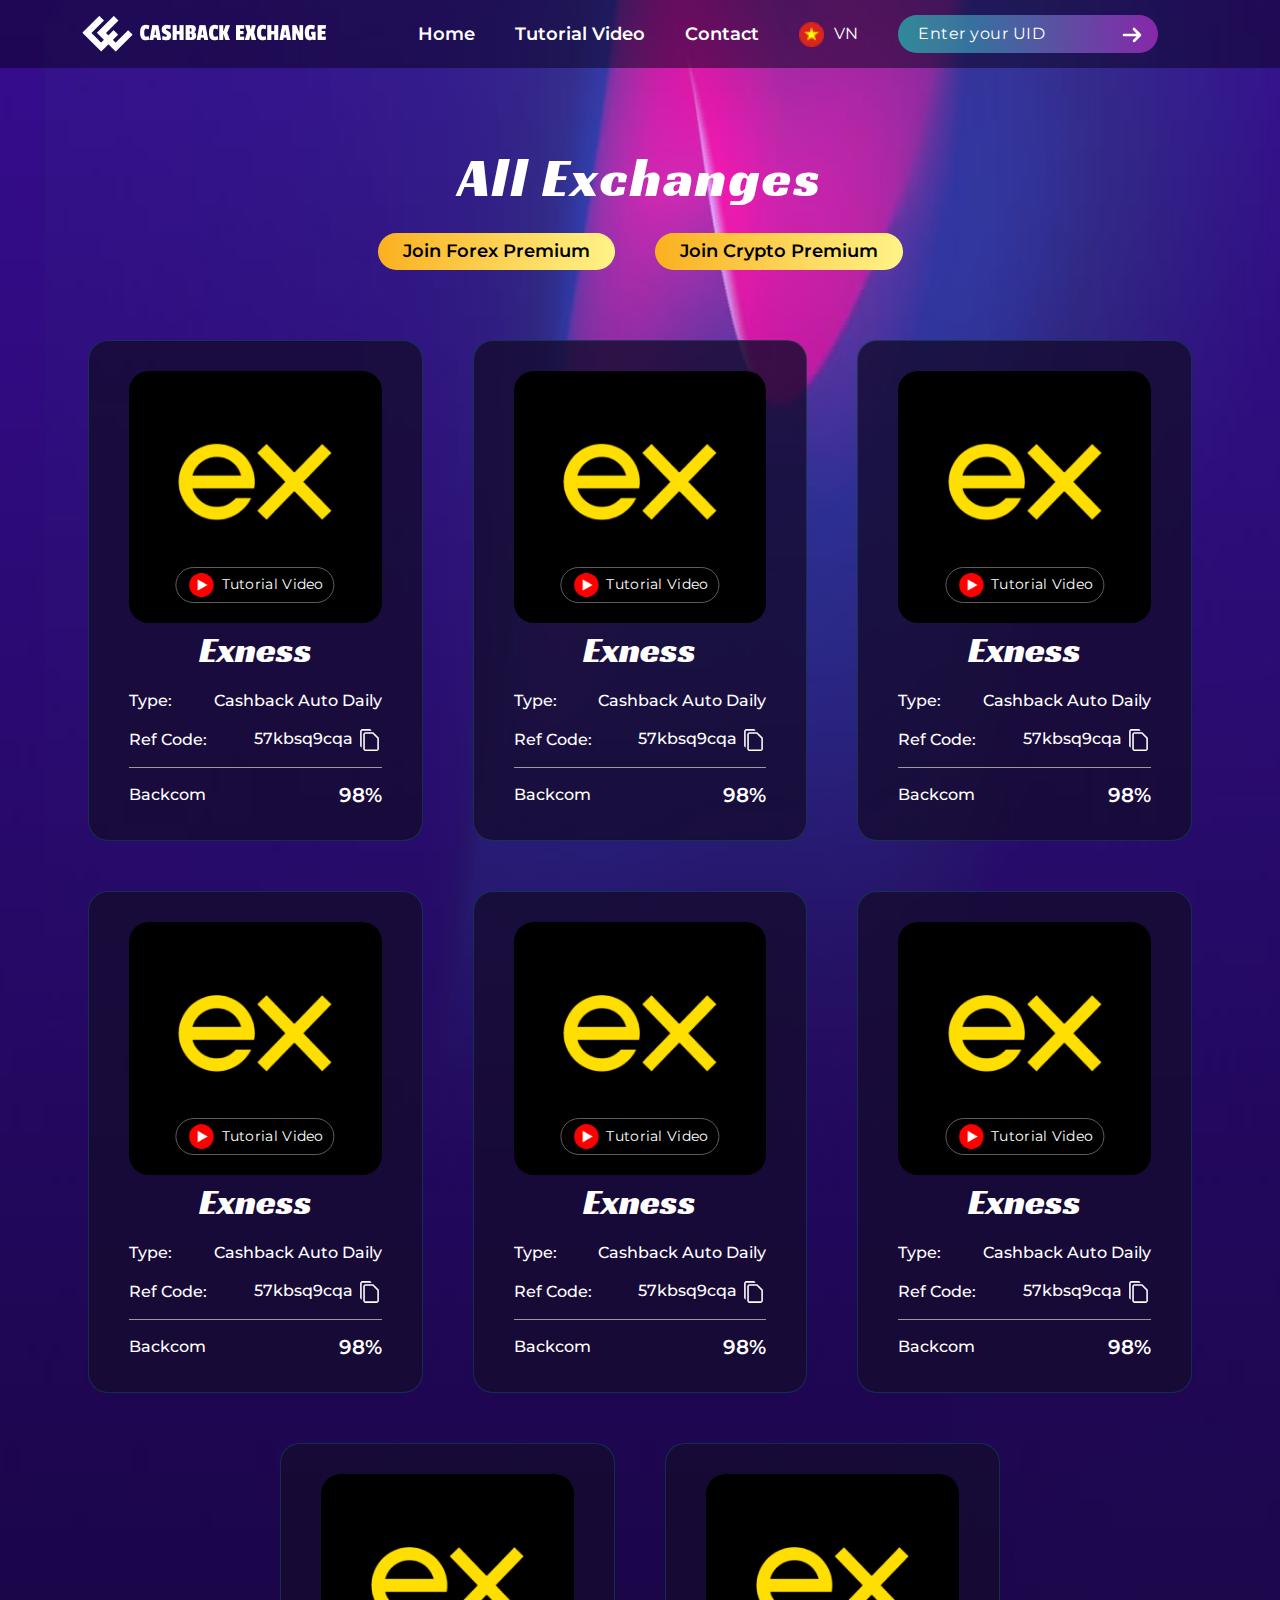
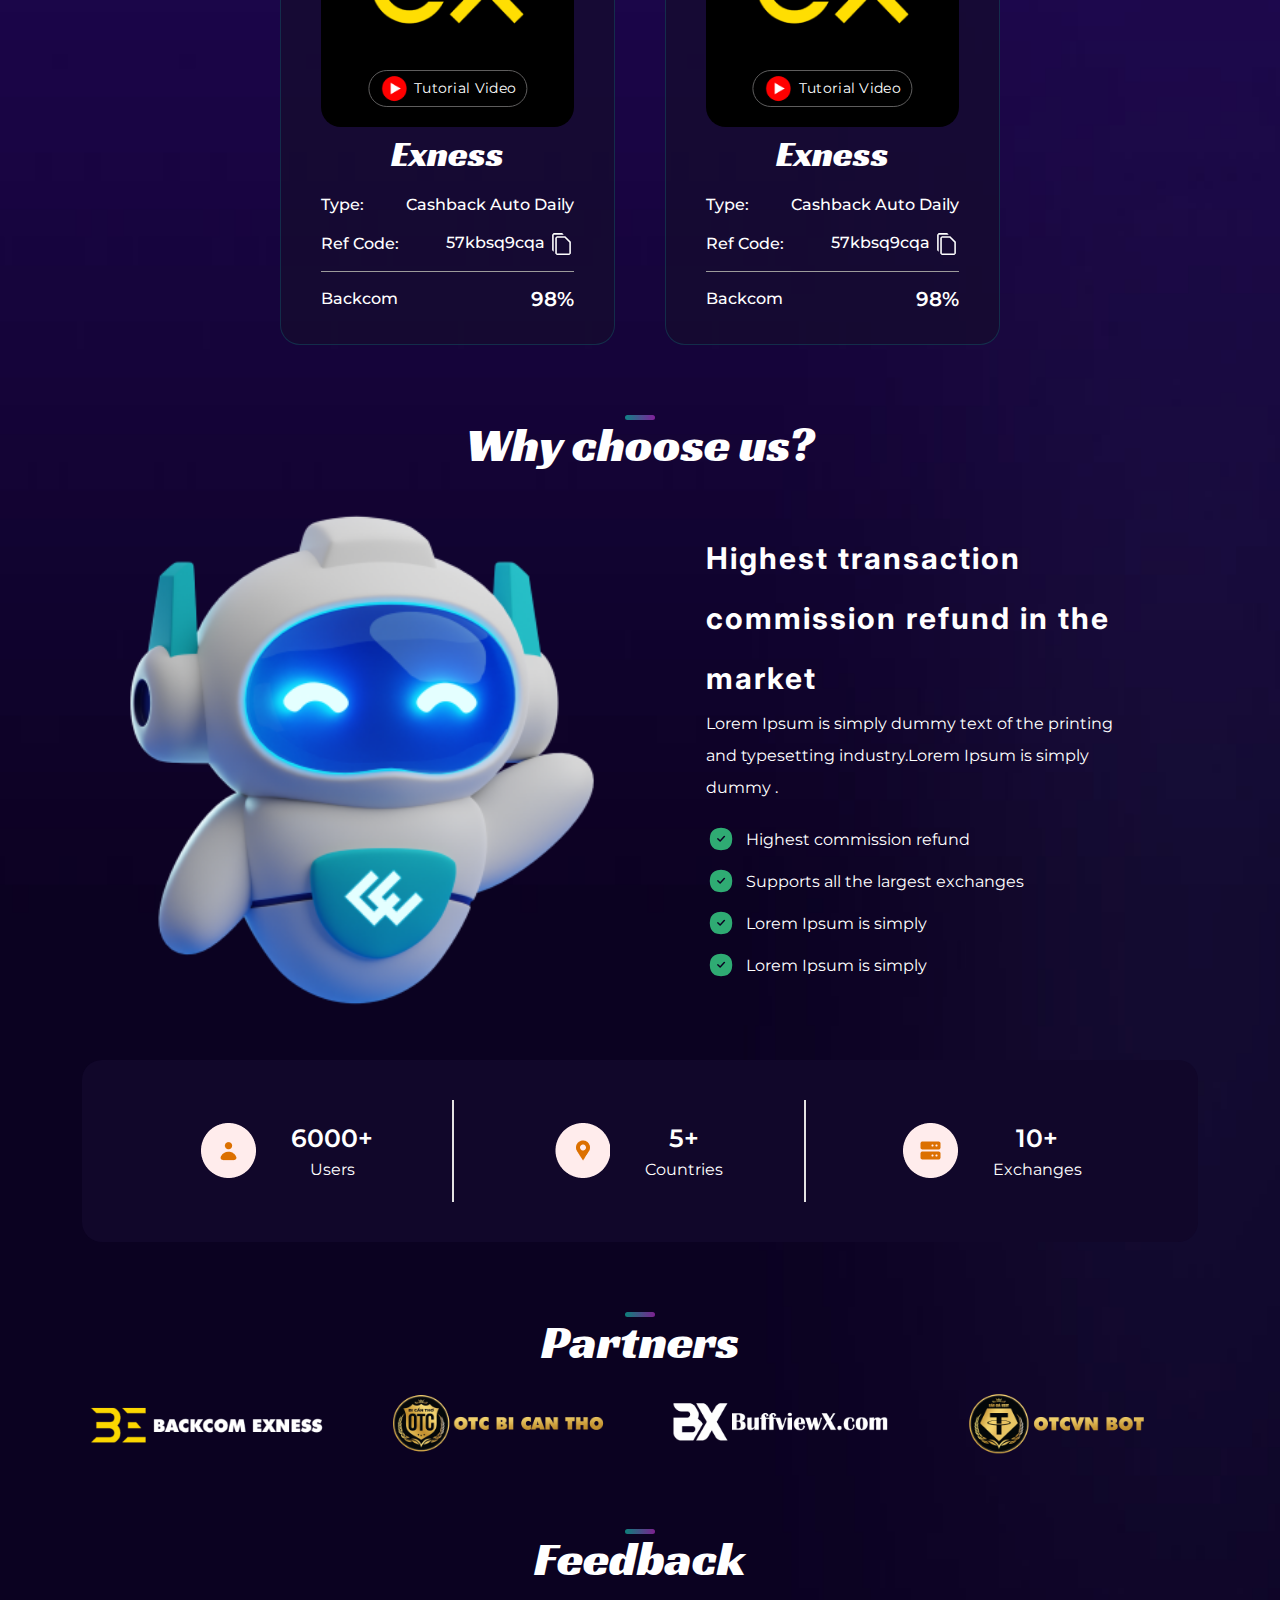
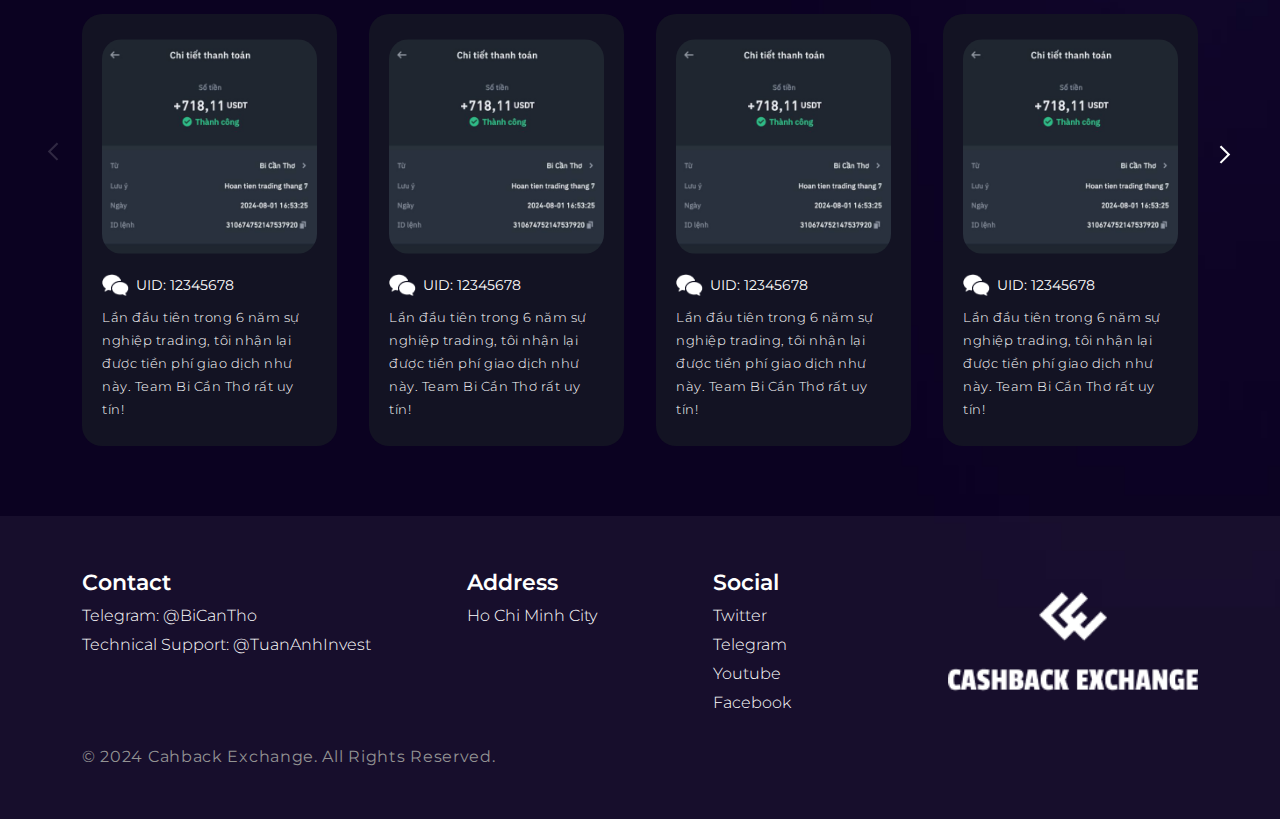
==== index.html @ c0fdc3c4 "no message" ====
<!DOCTYPE html>
<html lang="en">
  <head>
    <meta charset="UTF-8" />
    <meta name="viewport" content="width=device-width, initial-scale=1.0" />
    <link rel="stylesheet" href="./bootstrap/css/bootstrap.min.css" />
    <link rel="preconnect" href="https://fonts.googleapis.com" />
    <link rel="preconnect" href="https://fonts.gstatic.com" crossorigin />
    <link
      href="https://fonts.googleapis.com/css2?family=Inter:ital,opsz,wght@0,14..32,100..900;1,14..32,100..900&display=swap"
      rel="stylesheet"
    />
    <link rel="preconnect" href="https://fonts.googleapis.com" />
    <link rel="preconnect" href="https://fonts.gstatic.com" crossorigin />
    <link
      href="https://fonts.googleapis.com/css2?family=Montserrat:ital,wght@0,100..900;1,100..900&display=swap"
      rel="stylesheet"
    />
    <link rel="preconnect" href="https://fonts.googleapis.com" />
    <link rel="preconnect" href="https://fonts.gstatic.com" crossorigin />
    <link
      href="https://fonts.googleapis.com/css2?family=Montserrat:ital,wght@0,100..900;1,100..900&family=Racing+Sans+One&display=swap"
      rel="stylesheet"
    />
    <script src="https://cdnjs.cloudflare.com/ajax/libs/jquery/3.6.1/jquery.min.js"></script>
    <link rel="stylesheet" href="swiper/swiper-bundle.min.css" />
    <link rel="stylesheet" href="bootstrap/css/bootstrap.min.css" />
    <script src="bootstrap/js/bootstrap.min.js"></script>
    <link rel="stylesheet" href="./css/main.css" />
    <title>Document</title>
  </head>
  <body>
    <main>
      <!-- HEADER  -->
      <header>
        <div class="container">
          <div class="header-container d-flex justify-content-between">
            <div class="header-left">
              <div class="header-logo">
                <a href="">
                  <img src="./image/Logo.png" alt="" />
                </a>
              </div>
            </div>
            <div class="header-right d-flex">
              <ul class="d-none d-lg-flex header-menu">
                <li><a class="menu-item" href="">Home</a></li>
                <li><a class="menu-item" href="">Tutorial Video</a></li>
                <li><a class="menu-item" href="">Contact</a></li>
              </ul>
              <div class="language-switcher">
                <div
                  class="language"
                  id="vi-language"
                  onclick="switchLanguage('en')"
                >
                  <img src="image/VN.png" alt="Vietnamese Flag" />
                  <span>VN</span>
                </div>
                <div
                  class="language"
                  id="en-language"
                  onclick="switchLanguage('vi')"
                  style="display: none"
                >
                  <img src="image/EN.png" alt="English Flag" />
                  <span>EN</span>
                </div>
              </div>

              <div class="box-enter-id d-none d-lg-block position-relative">
                <div class="form-enter-id">
                  <input
                    type="text"
                    class="header-button"
                    placeholder="Enter your UID"
                  />
                  <button
                    class="position-absolute"
                    data-bs-toggle="modal"
                    data-bs-target="#popup-enter-your-id"
                    aria-controls="popup-enter-your-id"
                  >
                    <svg
                      fill="#fff"
                      width="20px"
                      height="20px"
                      viewBox="0 0 0.375 0.375"
                      xmlns="http://www.w3.org/2000/svg"
                      id="arrow"
                    >
                      <path
                        d="M0.207 0.057a0.025 0.025 0 0 1 0.035 0l0.113 0.113a0.025 0.025 0 0 1 0 0.035l-0.113 0.113a0.025 0.025 0 0 1 -0.035 -0.035L0.275 0.213H0.038a0.025 0.025 0 0 1 0 -0.05H0.275L0.207 0.093a0.025 0.025 0 0 1 0 -0.035"
                      />
                    </svg>
                  </button>
                </div>
              </div>
              <div class="header-action-group">
                <div
                  id="menu-mobile-btn"
                  class="d-block d-xl-none d-lg-none header-action-item"
                  type="button"
                  data-bs-toggle="offcanvas"
                  data-bs-target="#menu-mobile"
                  aria-controls="menu-mobile"
                >
                  <svg
                    fill="#fff"
                    width="20px"
                    height="20px"
                    viewBox="0 0 25.6 25.6"
                    xmlns="http://www.w3.org/2000/svg"
                  >
                    <path
                      d="M0.675 4.84c-0.205 -0.205 -0.305 -0.465 -0.305 -0.78s0.1 -0.575 0.305 -0.78S1.14 2.975 1.455 2.975h22.81c0.315 0 0.575 0.1 0.78 0.305s0.305 0.465 0.305 0.78 -0.1 0.575 -0.305 0.78 -0.465 0.305 -0.78 0.305H1.455c-0.315 0 -0.575 -0.1 -0.78 -0.305m24.37 7.13c0.205 0.205 0.305 0.465 0.305 0.78s-0.1 0.575 -0.305 0.78 -0.465 0.305 -0.78 0.305H1.455c-0.315 0 -0.575 -0.1 -0.78 -0.305S0.37 13.065 0.37 12.75s0.1 -0.575 0.305 -0.78 0.465 -0.305 0.78 -0.305h22.81c0.315 0 0.575 0.1 0.78 0.305m0 8.685c0.205 0.205 0.305 0.465 0.305 0.78s-0.1 0.575 -0.305 0.78 -0.465 0.305 -0.78 0.305H1.455c-0.315 0 -0.575 -0.1 -0.78 -0.305S0.37 21.75 0.37 21.435s0.1 -0.575 0.305 -0.78S1.14 20.35 1.455 20.35h22.81c0.315 0 0.575 0.105 0.78 0.305"
                    />
                  </svg>
                </div>
              </div>
            </div>
          </div>
          <div
            class="offcanvas offcanvas-start"
            tabindex="-1"
            id="menu-mobile"
            aria-labelledby="menu-mobileLabel"
          >
            <div class="offcanvas-body">
              <button
                type="button"
                class="btn-close"
                data-bs-dismiss="offcanvas"
                aria-label="Close"
              >
                <svg
                  width="20px"
                  height="20px"
                  viewBox="0 0 0.4 0.4"
                  xmlns="http://www.w3.org/2000/svg"
                >
                  <path
                    fill="#fff"
                    fill-rule="evenodd"
                    d="M0.282 0.082a0.025 0.025 0 1 1 0.035 0.035L0.235 0.2l0.082 0.082a0.025 0.025 0 0 1 -0.035 0.035L0.2 0.235l-0.082 0.082a0.025 0.025 0 0 1 -0.035 -0.035L0.165 0.2 0.082 0.118a0.025 0.025 0 0 1 0.035 -0.035L0.2 0.165z"
                  />
                </svg>
              </button>
              <nav class="header-nav-mobile">
                <ul class="header-menu">
                  <li><a class="menu-item" href="">Home</a></li>
                  <li><a class="menu-item" href="">Tutorial Video</a></li>
                  <li><a class="menu-item" href="">Contact</a></li>
                </ul>
              </nav>
              <div class="d-lg-none d-flex position-relative box-enter-id">
                <div class="form-enter-id">
                  <input
                    type="text"
                    class="header-button position-absolute"
                    placeholder="Enter your UID"
                  />
                  <button
                    class="position-absolute"
                    data-bs-toggle="modal"
                    data-bs-target="#popup-enter-your-id"
                    aria-controls="popup-enter-your-id"
                  >
                    <svg
                      fill="#fff"
                      width="20px"
                      height="20px"
                      viewBox="0 0 0.375 0.375"
                      xmlns="http://www.w3.org/2000/svg"
                      id="arrow"
                    >
                      <path
                        d="M0.207 0.057a0.025 0.025 0 0 1 0.035 0l0.113 0.113a0.025 0.025 0 0 1 0 0.035l-0.113 0.113a0.025 0.025 0 0 1 -0.035 -0.035L0.275 0.213H0.038a0.025 0.025 0 0 1 0 -0.05H0.275L0.207 0.093a0.025 0.025 0 0 1 0 -0.035"
                      />
                    </svg>
                  </button>
                </div>
              </div>
            </div>
          </div>
        </div>
      </header>

      <!-- BANNER HOME -->
      <section class="banner-home">
        <div class="container">
          <div class="banner-title">All Exchanges</div>
          <div class="banner-button">
            <a href="">Join Forex Premium</a>
            <a href="">Join Crypto Premium</a>
          </div>
        </div>
      </section>

      <!-- TRANDING PLATFORM  -->
      <section class="trading-platform">
        <div class="container">
          <div class="trading-platform-container">
            <div class="platform-item">
              <div class="platform-logo">
                <img class="logo" src="./image/Group 1306.png" alt="" />
                <button>
                  <div class="platform-video">
                    <img src="./image/Youtube 1.png" alt="" />
                    <div class="video-title">Tutorial Video</div>
                  </div>
                </button>
              </div>
              <div class="platform-content">
                <div class="title">Exness</div>
                <div class="type content">
                  <div class="content-title">Type:</div>
                  <div class="content-detail">Cashback Auto Daily</div>
                </div>
                <div class="ref content">
                  <div class="content-title">Ref Code:</div>
                  <div class="content-detail">
                    57kbsq9cqa
                    <svg
                      width="30px"
                      height="30px"
                      viewBox="0 0 0.6 0.6"
                      xmlns="http://www.w3.org/2000/svg"
                      fill="#fff"
                    >
                      <path
                        fill-rule="evenodd"
                        clip-rule="evenodd"
                        d="M0.15 0.15 0.188 0.112h0.203L0.525 0.247V0.525L0.488 0.563h-0.3L0.15 0.525zm0.338 0.112L0.375 0.15H0.188v0.375h0.3z"
                      />
                      <path
                        fill-rule="evenodd"
                        clip-rule="evenodd"
                        d="M0.112 0.038 0.075 0.075v0.375l0.038 0.038V0.075h0.241L0.316 0.038z"
                      />
                    </svg>
                  </div>
                </div>
                <div class="line"></div>
                <div class="backcom content">
                  <div class="content-title">Backcom</div>
                  <div class="content-detail">98%</div>
                </div>
              </div>
            </div>
            <div class="platform-item">
              <div class="platform-logo">
                <img class="logo" src="./image/Group 1306.png" alt="" />
                <button>
                  <div class="platform-video">
                    <img src="./image/Youtube 1.png" alt="" />
                    <div class="video-title">Tutorial Video</div>
                  </div>
                </button>
              </div>
              <div class="platform-content">
                <div class="title">Exness</div>
                <div class="type content">
                  <div class="content-title">Type:</div>
                  <div class="content-detail">Cashback Auto Daily</div>
                </div>
                <div class="ref content">
                  <div class="content-title">Ref Code:</div>
                  <div class="content-detail">
                    57kbsq9cqa
                    <svg
                      width="30px"
                      height="30px"
                      viewBox="0 0 0.6 0.6"
                      xmlns="http://www.w3.org/2000/svg"
                      fill="#fff"
                    >
                      <path
                        fill-rule="evenodd"
                        clip-rule="evenodd"
                        d="M0.15 0.15 0.188 0.112h0.203L0.525 0.247V0.525L0.488 0.563h-0.3L0.15 0.525zm0.338 0.112L0.375 0.15H0.188v0.375h0.3z"
                      />
                      <path
                        fill-rule="evenodd"
                        clip-rule="evenodd"
                        d="M0.112 0.038 0.075 0.075v0.375l0.038 0.038V0.075h0.241L0.316 0.038z"
                      />
                    </svg>
                  </div>
                </div>
                <div class="line"></div>
                <div class="backcom content">
                  <div class="content-title">Backcom</div>
                  <div class="content-detail">98%</div>
                </div>
              </div>
            </div>
            <div class="platform-item">
              <div class="platform-logo">
                <img class="logo" src="./image/Group 1306.png" alt="" />
                <button>
                  <div class="platform-video">
                    <img src="./image/Youtube 1.png" alt="" />
                    <div class="video-title">Tutorial Video</div>
                  </div>
                </button>
              </div>
              <div class="platform-content">
                <div class="title">Exness</div>
                <div class="type content">
                  <div class="content-title">Type:</div>
                  <div class="content-detail">Cashback Auto Daily</div>
                </div>
                <div class="ref content">
                  <div class="content-title">Ref Code:</div>
                  <div class="content-detail">
                    57kbsq9cqa
                    <svg
                      width="30px"
                      height="30px"
                      viewBox="0 0 0.6 0.6"
                      xmlns="http://www.w3.org/2000/svg"
                      fill="#fff"
                    >
                      <path
                        fill-rule="evenodd"
                        clip-rule="evenodd"
                        d="M0.15 0.15 0.188 0.112h0.203L0.525 0.247V0.525L0.488 0.563h-0.3L0.15 0.525zm0.338 0.112L0.375 0.15H0.188v0.375h0.3z"
                      />
                      <path
                        fill-rule="evenodd"
                        clip-rule="evenodd"
                        d="M0.112 0.038 0.075 0.075v0.375l0.038 0.038V0.075h0.241L0.316 0.038z"
                      />
                    </svg>
                  </div>
                </div>
                <div class="line"></div>
                <div class="backcom content">
                  <div class="content-title">Backcom</div>
                  <div class="content-detail">98%</div>
                </div>
              </div>
            </div>
            <div class="platform-item">
              <div class="platform-logo">
                <img class="logo" src="./image/Group 1306.png" alt="" />
                <button>
                  <div class="platform-video">
                    <img src="./image/Youtube 1.png" alt="" />
                    <div class="video-title">Tutorial Video</div>
                  </div>
                </button>
              </div>
              <div class="platform-content">
                <div class="title">Exness</div>
                <div class="type content">
                  <div class="content-title">Type:</div>
                  <div class="content-detail">Cashback Auto Daily</div>
                </div>
                <div class="ref content">
                  <div class="content-title">Ref Code:</div>
                  <div class="content-detail">
                    57kbsq9cqa
                    <svg
                      width="30px"
                      height="30px"
                      viewBox="0 0 0.6 0.6"
                      xmlns="http://www.w3.org/2000/svg"
                      fill="#fff"
                    >
                      <path
                        fill-rule="evenodd"
                        clip-rule="evenodd"
                        d="M0.15 0.15 0.188 0.112h0.203L0.525 0.247V0.525L0.488 0.563h-0.3L0.15 0.525zm0.338 0.112L0.375 0.15H0.188v0.375h0.3z"
                      />
                      <path
                        fill-rule="evenodd"
                        clip-rule="evenodd"
                        d="M0.112 0.038 0.075 0.075v0.375l0.038 0.038V0.075h0.241L0.316 0.038z"
                      />
                    </svg>
                  </div>
                </div>
                <div class="line"></div>
                <div class="backcom content">
                  <div class="content-title">Backcom</div>
                  <div class="content-detail">98%</div>
                </div>
              </div>
            </div>
            <div class="platform-item">
              <div class="platform-logo">
                <img class="logo" src="./image/Group 1306.png" alt="" />
                <button>
                  <div class="platform-video">
                    <img src="./image/Youtube 1.png" alt="" />
                    <div class="video-title">Tutorial Video</div>
                  </div>
                </button>
              </div>
              <div class="platform-content">
                <div class="title">Exness</div>
                <div class="type content">
                  <div class="content-title">Type:</div>
                  <div class="content-detail">Cashback Auto Daily</div>
                </div>
                <div class="ref content">
                  <div class="content-title">Ref Code:</div>
                  <div class="content-detail">
                    57kbsq9cqa
                    <svg
                      width="30px"
                      height="30px"
                      viewBox="0 0 0.6 0.6"
                      xmlns="http://www.w3.org/2000/svg"
                      fill="#fff"
                    >
                      <path
                        fill-rule="evenodd"
                        clip-rule="evenodd"
                        d="M0.15 0.15 0.188 0.112h0.203L0.525 0.247V0.525L0.488 0.563h-0.3L0.15 0.525zm0.338 0.112L0.375 0.15H0.188v0.375h0.3z"
                      />
                      <path
                        fill-rule="evenodd"
                        clip-rule="evenodd"
                        d="M0.112 0.038 0.075 0.075v0.375l0.038 0.038V0.075h0.241L0.316 0.038z"
                      />
                    </svg>
                  </div>
                </div>
                <div class="line"></div>
                <div class="backcom content">
                  <div class="content-title">Backcom</div>
                  <div class="content-detail">98%</div>
                </div>
              </div>
            </div>
            <div class="platform-item">
              <div class="platform-logo">
                <img class="logo" src="./image/Group 1306.png" alt="" />
                <button>
                  <div class="platform-video">
                    <img src="./image/Youtube 1.png" alt="" />
                    <div class="video-title">Tutorial Video</div>
                  </div>
                </button>
              </div>
              <div class="platform-content">
                <div class="title">Exness</div>
                <div class="type content">
                  <div class="content-title">Type:</div>
                  <div class="content-detail">Cashback Auto Daily</div>
                </div>
                <div class="ref content">
                  <div class="content-title">Ref Code:</div>
                  <div class="content-detail">
                    57kbsq9cqa
                    <svg
                      width="30px"
                      height="30px"
                      viewBox="0 0 0.6 0.6"
                      xmlns="http://www.w3.org/2000/svg"
                      fill="#fff"
                    >
                      <path
                        fill-rule="evenodd"
                        clip-rule="evenodd"
                        d="M0.15 0.15 0.188 0.112h0.203L0.525 0.247V0.525L0.488 0.563h-0.3L0.15 0.525zm0.338 0.112L0.375 0.15H0.188v0.375h0.3z"
                      />
                      <path
                        fill-rule="evenodd"
                        clip-rule="evenodd"
                        d="M0.112 0.038 0.075 0.075v0.375l0.038 0.038V0.075h0.241L0.316 0.038z"
                      />
                    </svg>
                  </div>
                </div>
                <div class="line"></div>
                <div class="backcom content">
                  <div class="content-title">Backcom</div>
                  <div class="content-detail">98%</div>
                </div>
              </div>
            </div>
            <div class="platform-item">
              <div class="platform-logo">
                <img class="logo" src="./image/Group 1306.png" alt="" />
                <button>
                  <div class="platform-video">
                    <img src="./image/Youtube 1.png" alt="" />
                    <div class="video-title">Tutorial Video</div>
                  </div>
                </button>
              </div>
              <div class="platform-content">
                <div class="title">Exness</div>
                <div class="type content">
                  <div class="content-title">Type:</div>
                  <div class="content-detail">Cashback Auto Daily</div>
                </div>
                <div class="ref content">
                  <div class="content-title">Ref Code:</div>
                  <div class="content-detail">
                    57kbsq9cqa
                    <svg
                      width="30px"
                      height="30px"
                      viewBox="0 0 0.6 0.6"
                      xmlns="http://www.w3.org/2000/svg"
                      fill="#fff"
                    >
                      <path
                        fill-rule="evenodd"
                        clip-rule="evenodd"
                        d="M0.15 0.15 0.188 0.112h0.203L0.525 0.247V0.525L0.488 0.563h-0.3L0.15 0.525zm0.338 0.112L0.375 0.15H0.188v0.375h0.3z"
                      />
                      <path
                        fill-rule="evenodd"
                        clip-rule="evenodd"
                        d="M0.112 0.038 0.075 0.075v0.375l0.038 0.038V0.075h0.241L0.316 0.038z"
                      />
                    </svg>
                  </div>
                </div>
                <div class="line"></div>
                <div class="backcom content">
                  <div class="content-title">Backcom</div>
                  <div class="content-detail">98%</div>
                </div>
              </div>
            </div>
            <div class="platform-item">
              <div class="platform-logo">
                <img class="logo" src="./image/Group 1306.png" alt="" />
                <button>
                  <div class="platform-video">
                    <img src="./image/Youtube 1.png" alt="" />
                    <div class="video-title">Tutorial Video</div>
                  </div>
                </button>
              </div>
              <div class="platform-content">
                <div class="title">Exness</div>
                <div class="type content">
                  <div class="content-title">Type:</div>
                  <div class="content-detail">Cashback Auto Daily</div>
                </div>
                <div class="ref content">
                  <div class="content-title">Ref Code:</div>
                  <div class="content-detail">
                    57kbsq9cqa
                    <svg
                      width="30px"
                      height="30px"
                      viewBox="0 0 0.6 0.6"
                      xmlns="http://www.w3.org/2000/svg"
                      fill="#fff"
                    >
                      <path
                        fill-rule="evenodd"
                        clip-rule="evenodd"
                        d="M0.15 0.15 0.188 0.112h0.203L0.525 0.247V0.525L0.488 0.563h-0.3L0.15 0.525zm0.338 0.112L0.375 0.15H0.188v0.375h0.3z"
                      />
                      <path
                        fill-rule="evenodd"
                        clip-rule="evenodd"
                        d="M0.112 0.038 0.075 0.075v0.375l0.038 0.038V0.075h0.241L0.316 0.038z"
                      />
                    </svg>
                  </div>
                </div>
                <div class="line"></div>
                <div class="backcom content">
                  <div class="content-title">Backcom</div>
                  <div class="content-detail">98%</div>
                </div>
              </div>
            </div>
          </div>
        </div>
      </section>

      <!-- SERVICE  -->
      <section class="service">
        <div class="container">
          <div class="service-title">
            <div class="line"></div>
            <div class="title">Why choose us?</div>
          </div>
          <div class="service-banner">
            <div class="banner-img">
              <img src="./image/robot.png" alt="" />
            </div>
            <div class="banner-content">
              <div class="title">
                Highest transaction commission refund in the market
              </div>
              <p>
                Lorem Ipsum is simply dummy text of the printing and typesetting
                industry.Lorem Ipsum is simply dummy .
              </p>
              <ul>
                <li>
                  <svg
                    width="30px"
                    height="30px"
                    viewBox="0 0 0.9 0.9"
                    fill="none"
                    xmlns="http://www.w3.org/2000/svg"
                  >
                    <path
                      fill-rule="evenodd"
                      clip-rule="evenodd"
                      d="M0.339 0.125a0.487 0.487 0 0 1 0.223 0 0.286 0.286 0 0 1 0.213 0.213 0.487 0.487 0 0 1 0 0.223 0.286 0.286 0 0 1 -0.213 0.213 0.487 0.487 0 0 1 -0.223 0 0.286 0.286 0 0 1 -0.213 -0.213 0.487 0.487 0 0 1 0 -0.223A0.286 0.286 0 0 1 0.339 0.125m0.226 0.267a0.022 0.022 0 1 0 -0.032 -0.029l-0.11 0.118 -0.056 -0.056a0.022 0.022 0 0 0 -0.03 0.03l0.072 0.072a0.022 0.022 0 0 0 0.031 -0.001z"
                      fill="#2FAB73"
                    />
                  </svg>
                  <p>Highest commission refund</p>
                </li>
                <li>
                  <svg
                    width="30px"
                    height="30px"
                    viewBox="0 0 0.9 0.9"
                    fill="none"
                    xmlns="http://www.w3.org/2000/svg"
                  >
                    <path
                      fill-rule="evenodd"
                      clip-rule="evenodd"
                      d="M0.339 0.125a0.487 0.487 0 0 1 0.223 0 0.286 0.286 0 0 1 0.213 0.213 0.487 0.487 0 0 1 0 0.223 0.286 0.286 0 0 1 -0.213 0.213 0.487 0.487 0 0 1 -0.223 0 0.286 0.286 0 0 1 -0.213 -0.213 0.487 0.487 0 0 1 0 -0.223A0.286 0.286 0 0 1 0.339 0.125m0.226 0.267a0.022 0.022 0 1 0 -0.032 -0.029l-0.11 0.118 -0.056 -0.056a0.022 0.022 0 0 0 -0.03 0.03l0.072 0.072a0.022 0.022 0 0 0 0.031 -0.001z"
                      fill="#2FAB73"
                    />
                  </svg>
                  <p>Supports all the largest exchanges</p>
                </li>
                <li>
                  <svg
                    width="30px"
                    height="30px"
                    viewBox="0 0 0.9 0.9"
                    fill="none"
                    xmlns="http://www.w3.org/2000/svg"
                  >
                    <path
                      fill-rule="evenodd"
                      clip-rule="evenodd"
                      d="M0.339 0.125a0.487 0.487 0 0 1 0.223 0 0.286 0.286 0 0 1 0.213 0.213 0.487 0.487 0 0 1 0 0.223 0.286 0.286 0 0 1 -0.213 0.213 0.487 0.487 0 0 1 -0.223 0 0.286 0.286 0 0 1 -0.213 -0.213 0.487 0.487 0 0 1 0 -0.223A0.286 0.286 0 0 1 0.339 0.125m0.226 0.267a0.022 0.022 0 1 0 -0.032 -0.029l-0.11 0.118 -0.056 -0.056a0.022 0.022 0 0 0 -0.03 0.03l0.072 0.072a0.022 0.022 0 0 0 0.031 -0.001z"
                      fill="#2FAB73"
                    />
                  </svg>
                  <p>Lorem Ipsum is simply</p>
                </li>
                <li>
                  <svg
                    width="30px"
                    height="30px"
                    viewBox="0 0 0.9 0.9"
                    fill="none"
                    xmlns="http://www.w3.org/2000/svg"
                  >
                    <path
                      fill-rule="evenodd"
                      clip-rule="evenodd"
                      d="M0.339 0.125a0.487 0.487 0 0 1 0.223 0 0.286 0.286 0 0 1 0.213 0.213 0.487 0.487 0 0 1 0 0.223 0.286 0.286 0 0 1 -0.213 0.213 0.487 0.487 0 0 1 -0.223 0 0.286 0.286 0 0 1 -0.213 -0.213 0.487 0.487 0 0 1 0 -0.223A0.286 0.286 0 0 1 0.339 0.125m0.226 0.267a0.022 0.022 0 1 0 -0.032 -0.029l-0.11 0.118 -0.056 -0.056a0.022 0.022 0 0 0 -0.03 0.03l0.072 0.072a0.022 0.022 0 0 0 0.031 -0.001z"
                      fill="#2FAB73"
                    />
                  </svg>
                  <p>Lorem Ipsum is simply</p>
                </li>
              </ul>
            </div>
          </div>
          <div class="service-result">
            <div class="result-item">
              <div class="item-img">
                <img src="./image/user.png" alt="" />
              </div>
              <div class="item-content">
                <div class="title">6000+</div>
                <div class="content">Users</div>
              </div>
            </div>
            <div class="result-item">
              <div class="item-img">
                <img src="./image/location.png" alt="" />
              </div>
              <div class="item-content">
                <div class="title">5+</div>
                <div class="content">Countries</div>
              </div>
            </div>
            <div class="result-item">
              <div class="item-img">
                <img src="./image/Server.png" alt="" />
              </div>
              <div class="item-content">
                <div class="title">10+</div>
                <div class="content">Exchanges</div>
              </div>
            </div>
          </div>
        </div>
      </section>

      <!-- PARTNERS  -->
      <section class="service partners">
        <div class="container">
          <div class="service-title">
            <div class="line"></div>
            <div class="title">Partners</div>
          </div>
          <div class="partners-content">
            <div class="partner-item">
              <img src="./image/Group 1306 (4).png" alt="" />
            </div>
            <div class="partner-item">
              <img src="./image/Group 1306 (2).png" alt="" />
            </div>
            <div class="partner-item">
              <img src="./image/Group 1306 (6).png" alt="" />
            </div>
            <div class="partner-item">
              <img src="./image/Group 1306 (1).png" alt="" />
            </div>
          </div>
        </div>
      </section>

      <!-- FEEDBACK  -->
      <section class="service feedback">
        <div class="container">
          <div class="service-title">
            <div class="line"></div>
            <div class="title">Feedback</div>
          </div>
          <div class="feedback-container">
            <div class="swiper feedback-slider">
              <div class="swiper-wrapper">
                <div class="swiper-slide">
                  <div class="feedback-item">
                    <div class="feedback-img">
                      <img src="./image/Proof1.png" alt="" />
                    </div>
                    <div class="feedback-content">
                      <div class="feedback-id">
                        <img src="./image/commentIcon.png" alt="" />
                        <div class="id">
                          UID: <span id="id_feedback">12345678</span>
                        </div>
                      </div>
                      <div class="content">
                        Lần đầu tiên trong 6 năm sự nghiệp trading, tôi nhận lại
                        được tiền phí giao dịch như này. Team Bi Cần Thơ rất uy
                        tín!
                      </div>
                    </div>
                  </div>
                </div>

                <div class="swiper-slide">
                  <div class="feedback-item">
                    <div class="feedback-img">
                      <img src="./image/Proof1.png" alt="" />
                    </div>
                    <div class="feedback-content">
                      <div class="feedback-id">
                        <img src="./image/commentIcon.png" alt="" />
                        <div class="id">
                          UID: <span id="id_feedback">12345678</span>
                        </div>
                      </div>
                      <div class="content">
                        Lần đầu tiên trong 6 năm sự nghiệp trading, tôi nhận lại
                        được tiền phí giao dịch như này. Team Bi Cần Thơ rất uy
                        tín!
                      </div>
                    </div>
                  </div>
                </div>

                <div class="swiper-slide">
                  <div class="feedback-item">
                    <div class="feedback-img">
                      <img src="./image/Proof1.png" alt="" />
                    </div>
                    <div class="feedback-content">
                      <div class="feedback-id">
                        <img src="./image/commentIcon.png" alt="" />
                        <div class="id">
                          UID: <span id="id_feedback">12345678</span>
                        </div>
                      </div>
                      <div class="content">
                        Lần đầu tiên trong 6 năm sự nghiệp trading, tôi nhận lại
                        được tiền phí giao dịch như này. Team Bi Cần Thơ rất uy
                        tín!
                      </div>
                    </div>
                  </div>
                </div>

                <div class="swiper-slide">
                  <div class="feedback-item">
                    <div class="feedback-img">
                      <img src="./image/Proof1.png" alt="" />
                    </div>
                    <div class="feedback-content">
                      <div class="feedback-id">
                        <img src="./image/commentIcon.png" alt="" />
                        <div class="id">
                          UID: <span id="id_feedback">12345678</span>
                        </div>
                      </div>
                      <div class="content">
                        Lần đầu tiên trong 6 năm sự nghiệp trading, tôi nhận lại
                        được tiền phí giao dịch như này. Team Bi Cần Thơ rất uy
                        tín!
                      </div>
                    </div>
                  </div>
                </div>
                <div class="swiper-slide">
                  <div class="feedback-item">
                    <div class="feedback-img">
                      <img src="./image/Proof1.png" alt="" />
                    </div>
                    <div class="feedback-content">
                      <div class="feedback-id">
                        <img src="./image/commentIcon.png" alt="" />
                        <div class="id">
                          UID: <span id="id_feedback">12345678</span>
                        </div>
                      </div>
                      <div class="content">
                        Lần đầu tiên trong 6 năm sự nghiệp trading, tôi nhận lại
                        được tiền phí giao dịch như này. Team Bi Cần Thơ rất uy
                        tín!
                      </div>
                    </div>
                  </div>
                </div>
                <div class="swiper-slide">
                  <div class="feedback-item">
                    <div class="feedback-img">
                      <img src="./image/Proof1.png" alt="" />
                    </div>
                    <div class="feedback-content">
                      <div class="feedback-id">
                        <img src="./image/commentIcon.png" alt="" />
                        <div class="id">
                          UID: <span id="id_feedback">12345678</span>
                        </div>
                      </div>
                      <div class="content">
                        Lần đầu tiên trong 6 năm sự nghiệp trading, tôi nhận lại
                        được tiền phí giao dịch như này. Team Bi Cần Thơ rất uy
                        tín!
                      </div>
                    </div>
                  </div>
                </div>
                <div class="swiper-slide">
                  <div class="feedback-item">
                    <div class="feedback-img">
                      <img src="./image/Proof1.png" alt="" />
                    </div>
                    <div class="feedback-content">
                      <div class="feedback-id">
                        <img src="./image/commentIcon.png" alt="" />
                        <div class="id">
                          UID: <span id="id_feedback">12345678</span>
                        </div>
                      </div>
                      <div class="content">
                        Lần đầu tiên trong 6 năm sự nghiệp trading, tôi nhận lại
                        được tiền phí giao dịch như này. Team Bi Cần Thơ rất uy
                        tín!
                      </div>
                    </div>
                  </div>
                </div>
                <div class="swiper-slide">
                  <div class="feedback-item">
                    <div class="feedback-img">
                      <img src="./image/Proof1.png" alt="" />
                    </div>
                    <div class="feedback-content">
                      <div class="feedback-id">
                        <img src="./image/commentIcon.png" alt="" />
                        <div class="id">
                          UID: <span id="id_feedback">12345678</span>
                        </div>
                      </div>
                      <div class="content">
                        Lần đầu tiên trong 6 năm sự nghiệp trading, tôi nhận lại
                        được tiền phí giao dịch như này. Team Bi Cần Thơ rất uy
                        tín!
                      </div>
                    </div>
                  </div>
                </div>
              </div>
            </div>
            <div class="swiper-button-prev">
              <svg
                width="20px"
                height="20px"
                viewBox="0 0 1.2 1.2"
                version="1"
                xmlns="http://www.w3.org/2000/svg"
                enable-background="new 0 0 48 48"
              >
                <path
                  fill="#fff"
                  points="30.9,43 34,39.9 18.1,24 34,8.1 30.9,5 12,24"
                  d="M0.772 1.075L0.85 0.998L0.453 0.6L0.85 0.203L0.772 0.125L0.3 0.6Z"
                />
              </svg>
            </div>
            <div class="swiper-button-next">
              <svg
                width="20px"
                height="20px"
                viewBox="0 0 1.2 1.2"
                version="1"
                xmlns="http://www.w3.org/2000/svg"
                enable-background="new 0 0 48 48"
              >
                <path
                  fill="#fff"
                  points="17.1,5 14,8.1 29.9,24 14,39.9 17.1,43 36,24"
                  d="M0.428 0.125L0.35 0.203L0.748 0.6L0.35 0.998L0.428 1.075L0.9 0.6Z"
                />
              </svg>
            </div>
          </div>
        </div>
      </section>

      <!-- MODAL ENTER YOUR ID -->
      <section
        class="modal fade popup-enter"
        id="popup-enter-your-id"
        tabindex="-1"
        aria-hidden="true"
      >
        <div class="container">
          <div class="modal-dialog">
            <div class="modal-content popup-enter-modal">
              <button
                type="button"
                class="btn-close popup-enter-close"
                data-bs-dismiss="modal"
                aria-label="Close"
              >
                <svg
                  fill="#fff"
                  width="30px"
                  height="30px"
                  viewBox="-0.131 0 0.712 0.712"
                  xmlns="http://www.w3.org/2000/svg"
                  class="cf-icon-svg"
                >
                  <path
                    d="M0.427 0.512a0.039 0.039 0 0 1 -0.055 0.054L0.225 0.419 0.078 0.566A0.039 0.039 0 1 1 0.022 0.512L0.17 0.364 0.022 0.217A0.039 0.039 0 1 1 0.078 0.162L0.225 0.31 0.372 0.164a0.039 0.039 0 0 1 0.055 0.055L0.28 0.364z"
                  />
                </svg>
              </button>
              <div class="popup-enter-container">
                <iframe width="560" height="315" src="https://www.youtube.com/embed/iw-a-ywJzew?si=08yzAR2I8R-OphIS" title="YouTube video player" frameborder="0" allow="accelerometer; autoplay; clipboard-write; encrypted-media; gyroscope; picture-in-picture; web-share" referrerpolicy="strict-origin-when-cross-origin" allowfullscreen></iframe>
              </div>
            </div>
          </div>
        </div>
      </section>
      
      <!-- FOOTER  -->
      <footer>
        <div class="container">
          <div class="footer-container">
            <div class="footer-left">
              <div class="footer-info">
                <div class="footer-item footer-contact">
                  <div class="title">Contact</div>
                  <ul>
                    <li>Telegram: <a href="">@BiCanTho</a></li>
                    <li>Technical Support: <a href="">@TuanAnhInvest</a></li>
                  </ul>
                </div>
                <div class="footer-item footer-address">
                  <div class="title">Address</div>
                  <ul>
                    <li>Ho Chi Minh City</li>
                  </ul>
                </div>
                <div class="footer-item footer-social">
                  <div class="title">Social</div>
                  <ul>
                    <li><a href="">Twitter</a></li>
                    <li><a href="">Telegram</a></li>
                    <li><a href="">Youtube</a></li>
                    <li><a href="">Facebook</a></li>
                  </ul>
                </div>
              </div>
              <div class="footer-bottom">
                <div class="rights">
                  © 2024 Cahback Exchange. All Rights Reserved.
                </div>
              </div>
            </div>
            <div class="footer-logo">
              <a href="">
                <img src="./image/Logo Wrapper.png" alt="" />
              </a>
            </div>
          </div>
        </div>
      </footer>
    </main>

    <!-- <script src="https://cdn.jsdelivr.net/npm/swiper@10/swiper-bundle.min.js"></script> -->
    <script src="swiper/swiper-bundle.min.js"></script>
    <script src="./js/main.js"></script>
  </body>
</html>
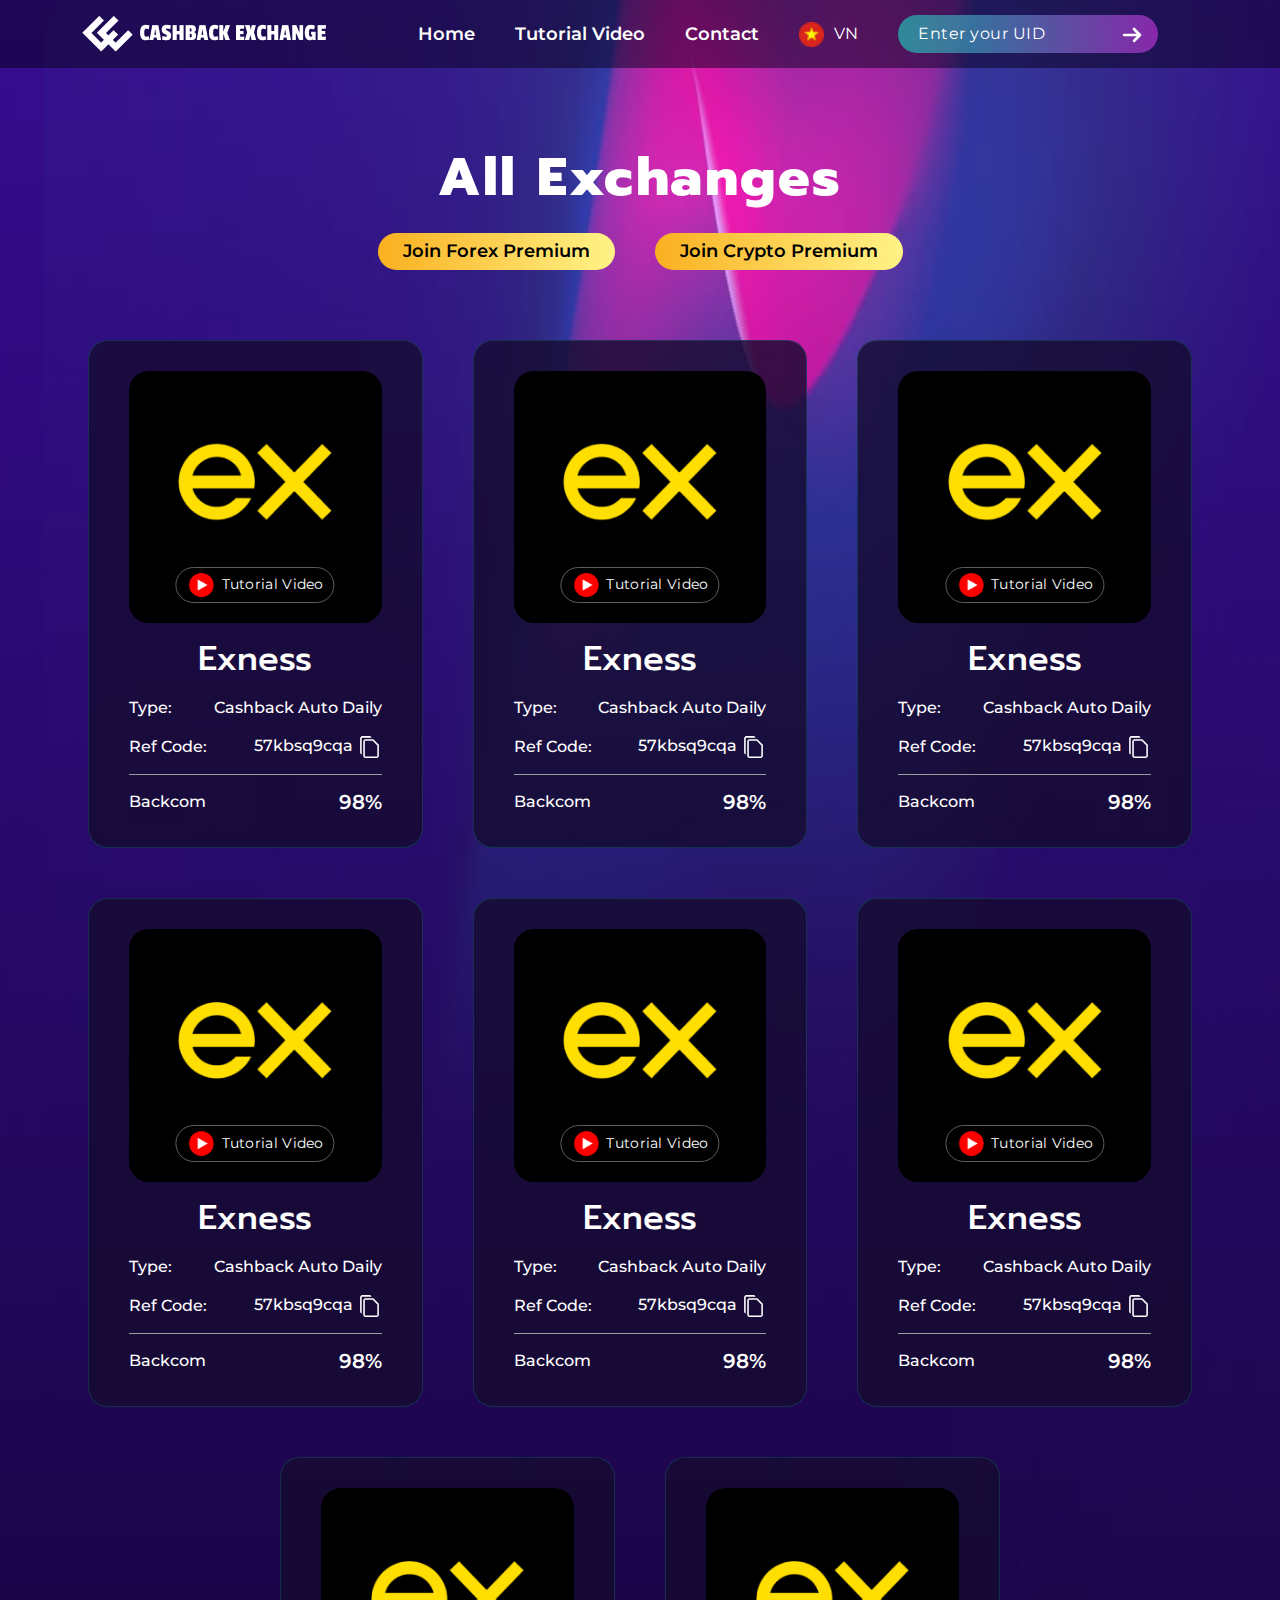
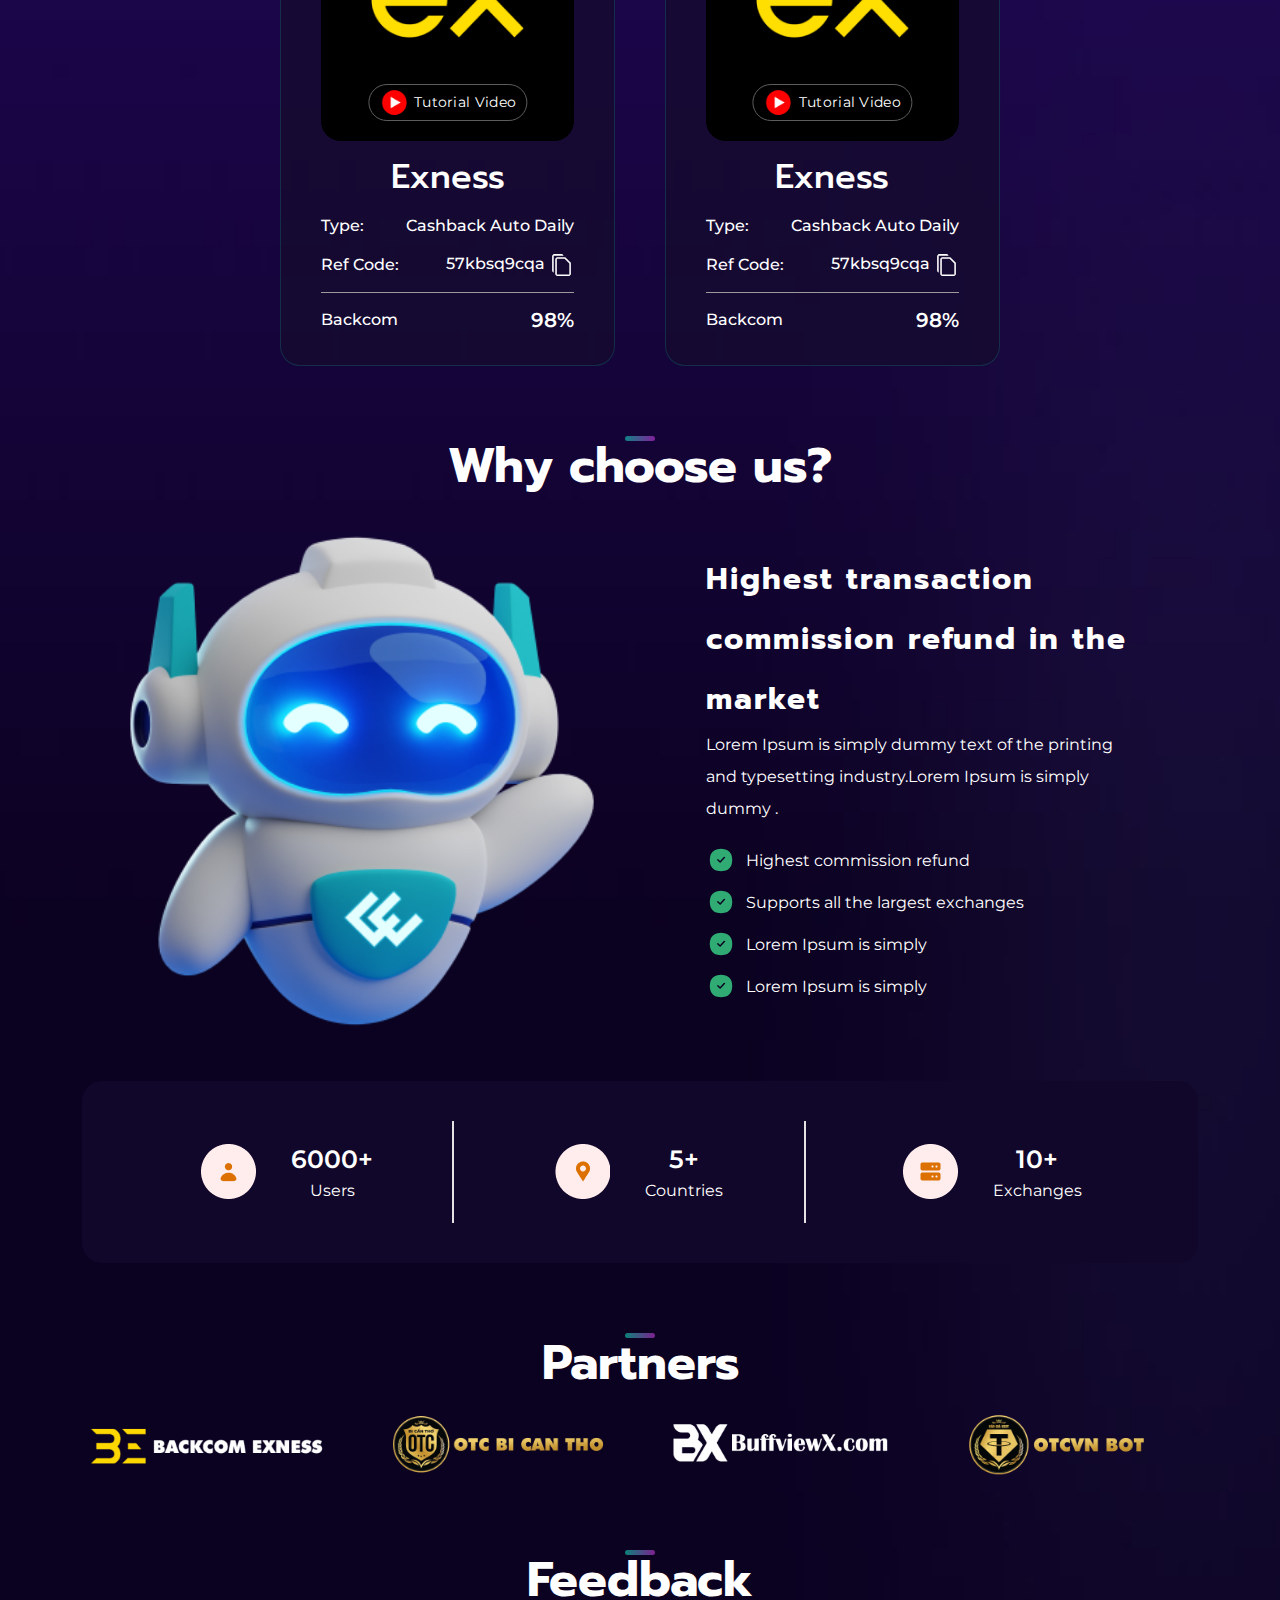
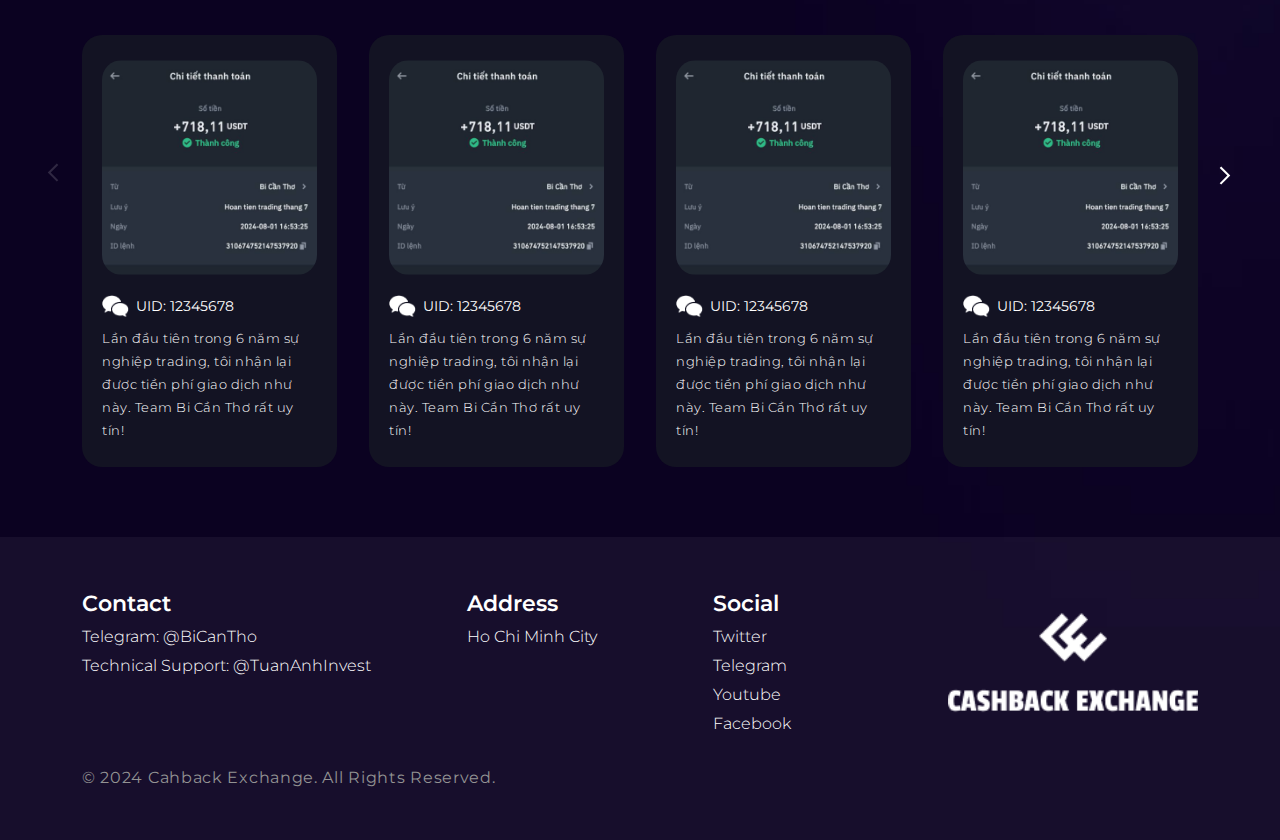
==== commit 524dd8ad: "update font text" ====
--- a/index.html
+++ b/index.html
@@ -22,6 +22,9 @@
       href="https://fonts.googleapis.com/css2?family=Montserrat:ital,wght@0,100..900;1,100..900&family=Racing+Sans+One&display=swap"
       rel="stylesheet"
     />
+    <link rel="preconnect" href="https://fonts.googleapis.com">
+    <link rel="preconnect" href="https://fonts.gstatic.com" crossorigin>
+    <link href="https://fonts.googleapis.com/css2?family=Prompt:ital,wght@0,100;0,200;0,300;0,400;0,500;0,600;0,700;0,800;0,900;1,100;1,200;1,300;1,400;1,500;1,600;1,700;1,800;1,900&family=Sigmar&display=swap" rel="stylesheet">
     <script src="https://cdnjs.cloudflare.com/ajax/libs/jquery/3.6.1/jquery.min.js"></script>
     <link rel="stylesheet" href="swiper/swiper-bundle.min.css" />
     <link rel="stylesheet" href="bootstrap/css/bootstrap.min.css" />
@@ -969,13 +972,52 @@
                 </svg>
               </button>
               <div class="popup-enter-container">
-                <iframe width="560" height="315" src="https://www.youtube.com/embed/iw-a-ywJzew?si=08yzAR2I8R-OphIS" title="YouTube video player" frameborder="0" allow="accelerometer; autoplay; clipboard-write; encrypted-media; gyroscope; picture-in-picture; web-share" referrerpolicy="strict-origin-when-cross-origin" allowfullscreen></iframe>
+                <!-- <iframe width="560" height="315" src="https://www.youtube.com/embed/iw-a-ywJzew?si=08yzAR2I8R-OphIS" title="YouTube video player" frameborder="0" allow="accelerometer; autoplay; clipboard-write; encrypted-media; gyroscope; picture-in-picture; web-share" referrerpolicy="strict-origin-when-cross-origin" allowfullscreen></iframe> -->
+                <div class="popup-title">Your commission</div>
+                <div class="popup-enter-content">
+                  <div class="content-left">
+                    <div class="content-img">
+                      <img src="./image/Group 1306 (7).png" alt="" />
+                    </div>
+                    <a href="">Join Premium</a>
+                  </div>
+                  <div class="content-right">
+                    <div class="item-right">
+                      <div class="title">UID:</div>
+                      <div class="content">154648844</div>
+                    </div>
+                    <div class="item-right">
+                      <div class="title">Exchange:</div>
+                      <div class="content">BINANCE</div>
+                    </div>
+                    <div class="item-right">
+                      <div class="title">Your trading volume today:</div>
+                      <div class="content">$1.568.122</div>
+                    </div>
+                    <div class="item-right">
+                      <div class="title">Your trading volume this month:</div>
+                      <div class="content">$15.065.245</div>
+                    </div>
+                    <div class="item-right">
+                      <div class="title">
+                        Commission amount you receive today:
+                      </div>
+                      <div class="content">$124,15</div>
+                    </div>
+                    <div class="item-right">
+                      <div class="title">
+                        The amount of commission you receive this month:
+                      </div>
+                      <div class="content">$1.264,35</div>
+                    </div>
+                  </div>
+                </div>
               </div>
             </div>
           </div>
         </div>
       </section>
-      
+
       <!-- FOOTER  -->
       <footer>
         <div class="container">
--- a/css/main.css
+++ b/css/main.css
@@ -245,8 +245,8 @@
   margin-top: 30px;
 }
 .banner-home .banner-title {
-  font-family: "Racing Sans One", sans-serif;
-  font-weight: 400;
+  font-family: "Prompt", sans-serif;
+  font-weight: 800;
   font-style: normal;
   font-size: 35px;
   text-align: center;
@@ -393,9 +393,11 @@
   .platform-item
   .platform-content
   .title {
-  font-family: "Racing Sans One", sans-serif;
-  font-size: 36px;
-  text-align: center;
+    font-family: "Prompt", sans-serif;
+    font-size: 34px;
+    text-align: center;
+    font-weight: 500;
+    margin: 10px 5px;
 }
 .trading-platform
   .trading-platform-container
@@ -519,8 +521,9 @@
 }
 .service .service-title .title {
   font-size: 38px;
-  font-family: "Racing Sans One", sans-serif;
+  font-family: "Prompt", sans-serif;
   line-height: 50px;
+  font-weight: 700;
 }
 .service .service-banner {
   display: flex;
@@ -544,7 +547,7 @@
 .service .service-banner .banner-content .title {
   font-size: 20px;
   line-height: 160%;
-  font-family: "Inter", sans-serif;
+  font-family: "Prompt", sans-serif;
   letter-spacing: 1px;
   font-weight: 700;
 }
@@ -902,7 +905,7 @@
   background: transparent;
 }
 .popup-enter .popup-enter-container .popup-title {
-  font-family: "Racing Sans One", sans-serif;
+  font-family: "Prompt", sans-serif;
   text-align: center;
   font-size: 32px;
 }
@@ -933,7 +936,7 @@
   display: block;
   margin-top: 20px;
   padding: 3px;
-  font-family: "Racing Sans One", sans-serif;
+  font-family: "Prompt", sans-serif;
   font-size: 20px;
   text-align: center;
   border-radius: 20px;
@@ -1017,3 +1020,145 @@
   }
 }
 
+/* PLAYLIST  */
+.play-list .play-list-content {
+  display: flex;
+  justify-content: center;
+  row-gap: 10px;
+  flex-wrap: wrap;
+  margin-top: 40px;
+}
+.play-list .play-list-content .item-content .box-img {
+  border-radius: 20px;
+  /* overflow: hidden; */
+  border: 1px solid #666565;
+}
+.play-list .play-list-content .item-content .box-img img {
+  aspect-ratio: 1/0.6;
+  position: relative;
+  z-index: 99;
+  border-radius: 20px;
+}
+.play-list .play-list-content .item-content .box-title .view-all {
+  text-align: center;
+  display: flex;
+  justify-content: center;
+  align-items: center;
+  gap: 5px;
+  transition: all 0.3s ease-out;
+}
+.play-list .play-list-content .item-content:hover {
+  transform: translate(0px, 0px)
+    rotate(0deg)         
+    skewX(0deg)          
+    skewY(0deg)          
+    scaleX(1.03)        
+    scaleY(1.03); 
+    transition: all 0.2s ease-out;
+}
+.play-list .play-list-content .item-content {
+    transition: all 0.2s ease-out;
+    padding-bottom: 20px;
+    width: 90%;
+}
+.play-list .play-list-content .item-content .box-title .view-all a {
+  position: relative;
+    color: #B6B3B3;
+    text-decoration: none;
+  }
+    .play-list .play-list-content .item-content .box-title .view-all a::after {
+    content: '';
+    position: absolute;
+    width: 0;
+    height: 1px;
+    background-color: #B6B3B3;
+    bottom: 0;
+    left: 0;
+    transition: width 0.3s ease;
+  }
+.play-list .play-list-content .item-content .box-img {
+  position: relative;
+  z-index: 999;
+  }
+.play-list .play-list-content .item-content .box-img svg {
+  position: absolute;
+  width: 15%;
+  height: 20%;
+  top: 10px;
+  right: 10px;
+  z-index: 999;
+  }
+    .play-list .play-list-content .item-content .box-img::after {
+      content: '';
+      position: absolute;
+      width: 97%;
+      height: 97%;
+      background-color: #5bd2fc47;
+      top: -8px;
+      right: -8px;
+      transition: width 0.3s ease;
+      z-index: 1;
+      border-radius: 20px;
+
+  }
+    .play-list.show-play-list .play-list-content .item-content .box-img::after {
+      content: none;
+
+  }
+  .play-list .play-list-content .item-content .box-title .view-all a:hover::after {
+    width: 100%;
+  }
+.play-list .play-list-content .item-content .box-title a {
+  font-size: 12px;
+  color: #B6B3B3;
+}
+.play-list .play-list-content .item-content .box-title {
+  margin-top:  15px;
+  text-align: center;
+}
+.play-list.show-play-list .play-list-content .item-content .box-title {
+  margin-top:  10px;
+}
+.play-list .play-list-content .item-content .box-title .title {
+  font-size: 17px;
+  font-weight: 500;
+  color: #fff;
+}
+.play-list.show-play-list .play-list-content .item-content .box-title .title a {
+  font-size: 14px;
+  font-weight: 500;
+  color: #fff;
+}
+@media (min-width: 576px) {
+  .play-list .play-list-content {
+    column-gap: 5%;
+    row-gap: 30px;
+  }
+  .play-list .play-list-content .item-content {
+    width: 42%
+  }
+}
+@media (min-width: 992px) {
+  .play-list .play-list-content {
+    column-gap: 3.333%;
+    row-gap: 20px;
+  }
+  .play-list .play-list-content .item-content {
+    width: 30%
+  }
+  .play-list .play-list-content .item-content .box-title {
+    margin-top: 20px;
+  }
+  .play-list .play-list-content .item-content .box-title .title {
+    font-size: 19px;
+  }
+  .play-list.show-play-list .play-list-content .item-content .box-title .title a {
+    font-size: 16px;
+  }
+  .play-list .play-list-content .item-content .box-title a {
+    font-size: 16px;
+  }
+  .play-list .play-list-content .item-content .box-title .view-all {
+    /* margin-top: 10px; */
+  }
+}
